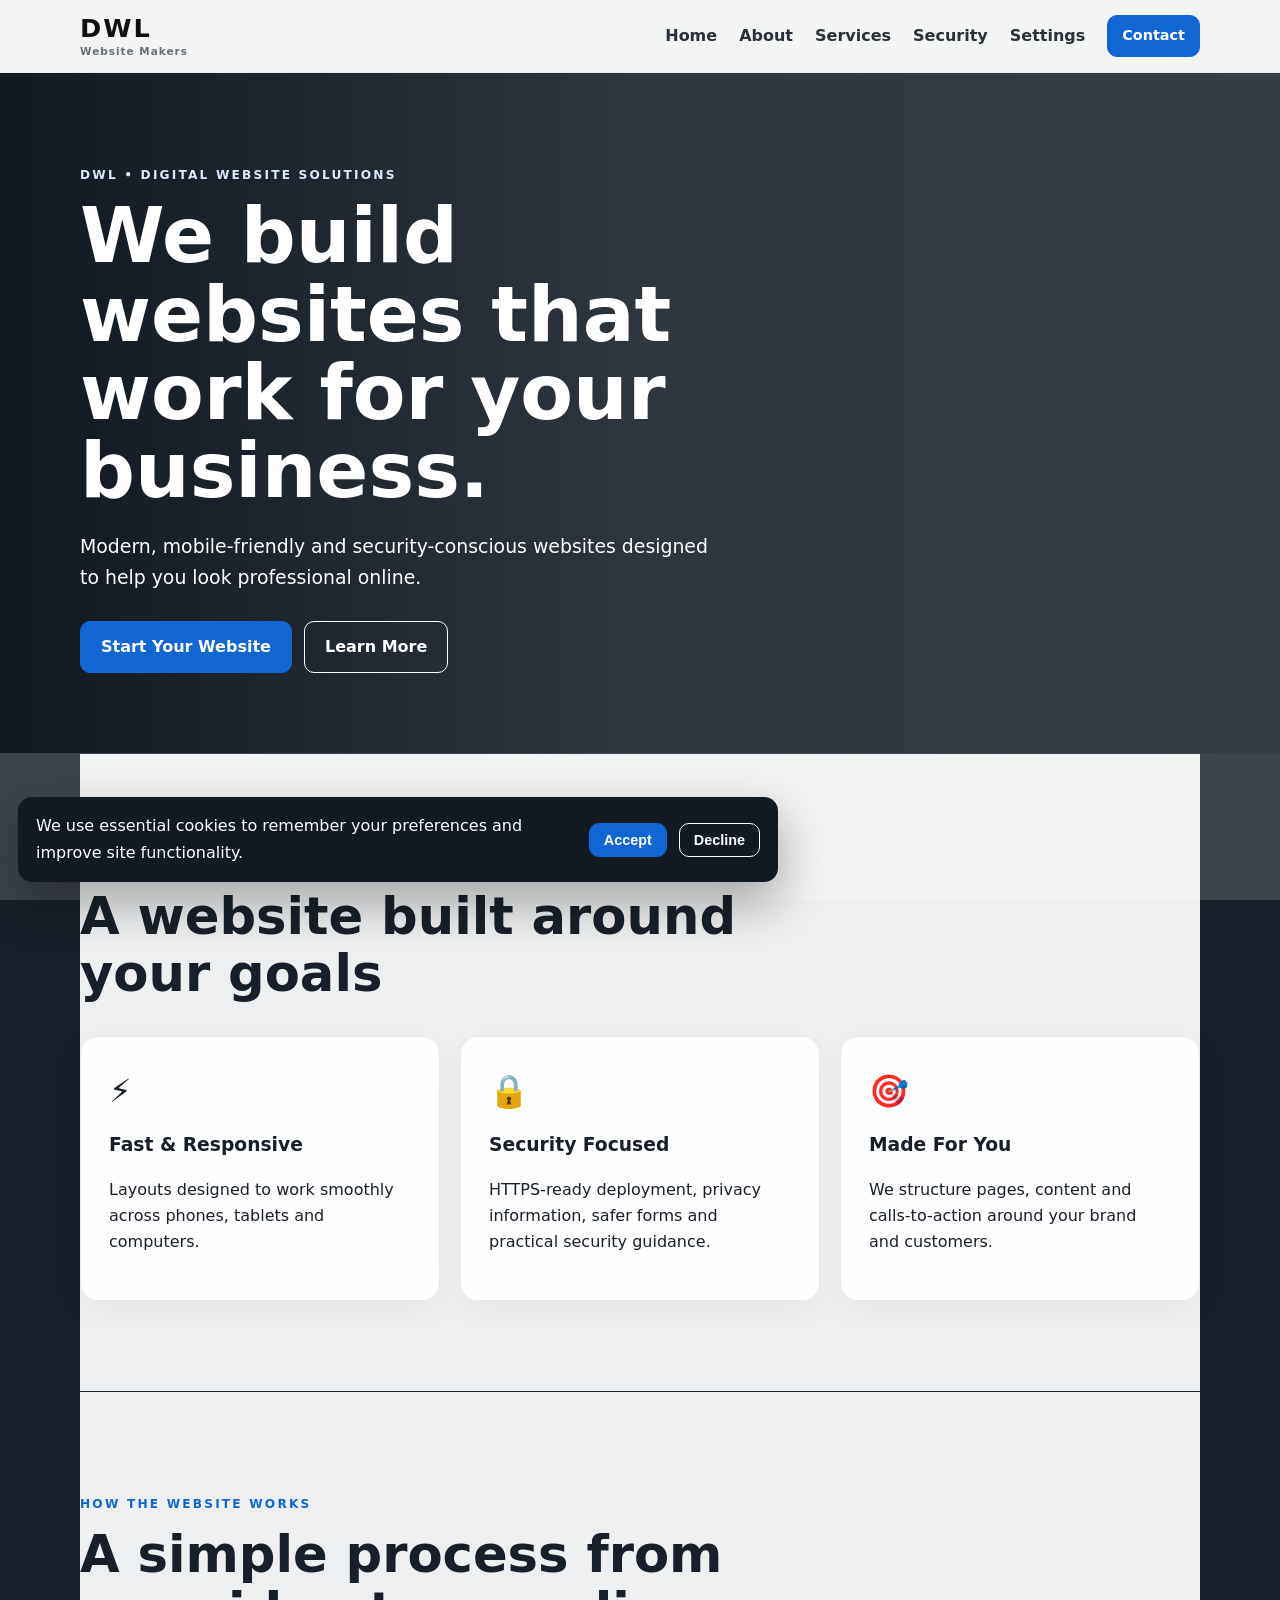
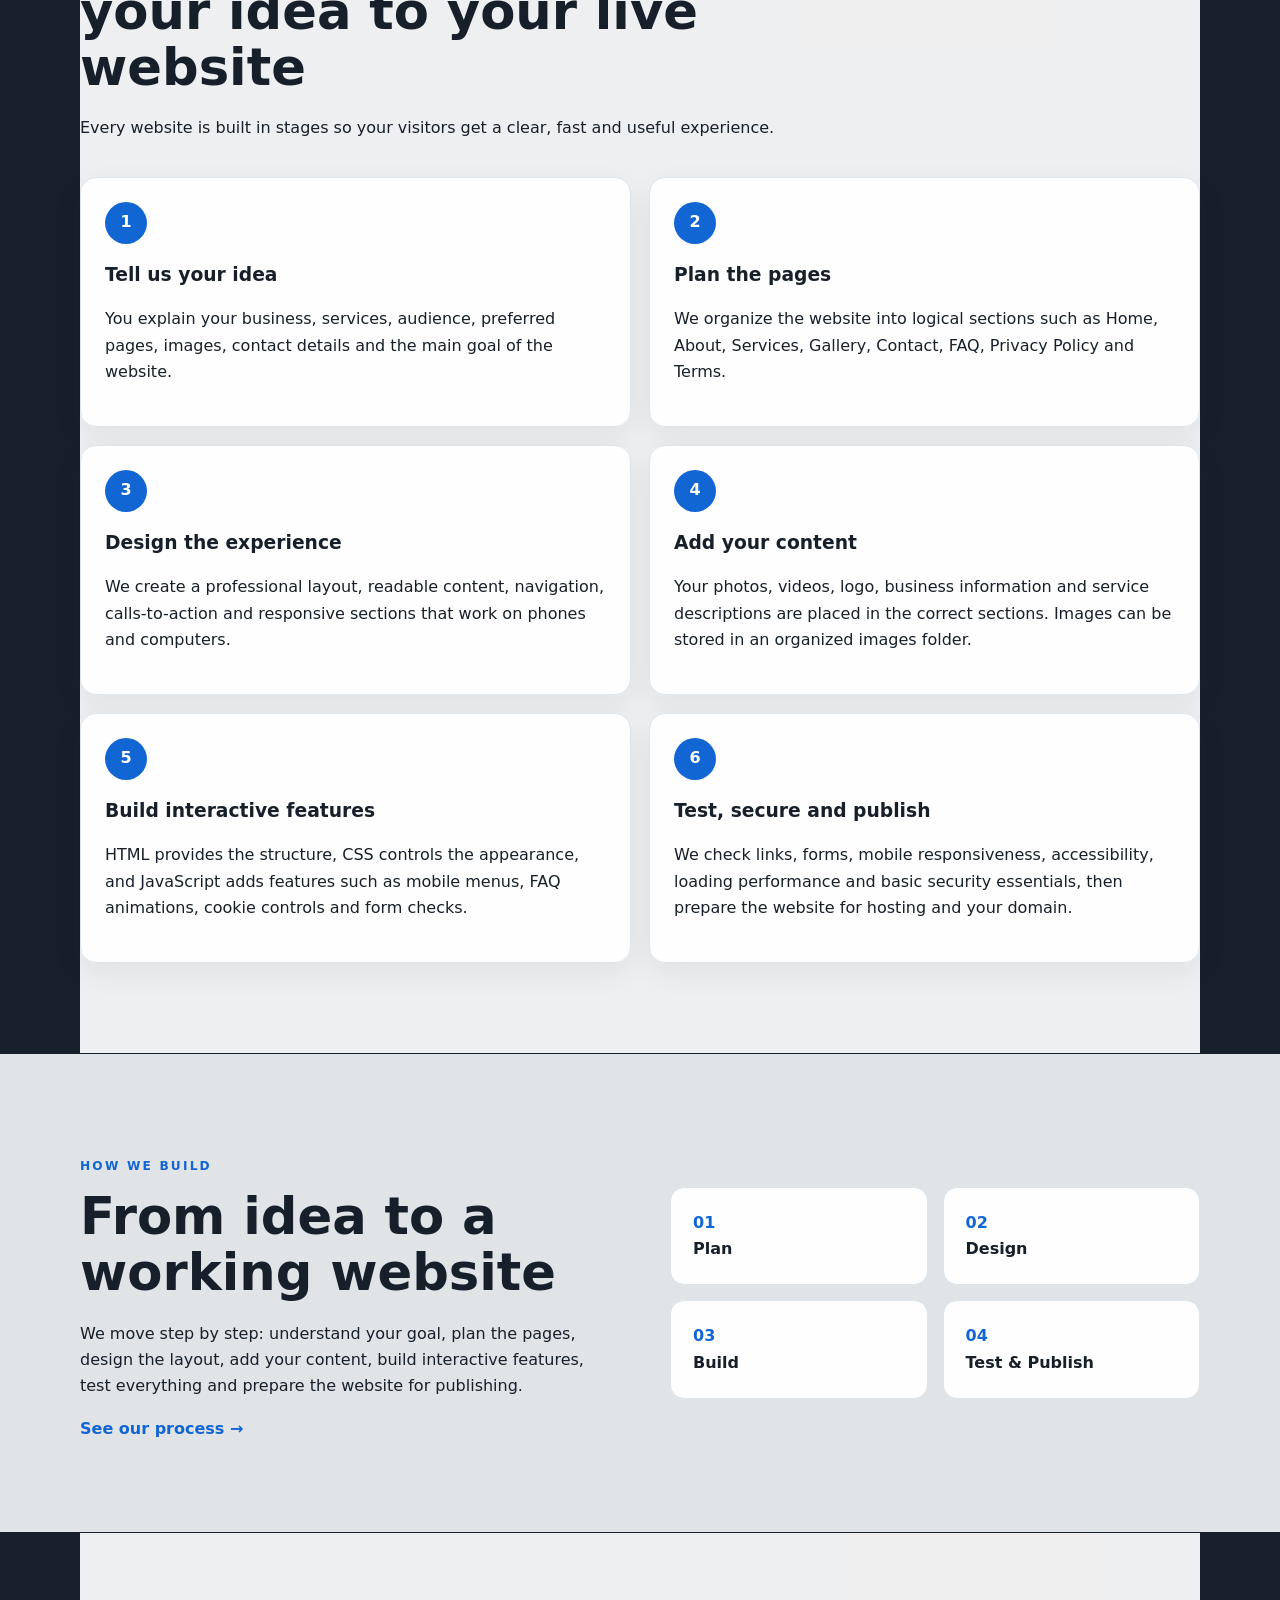
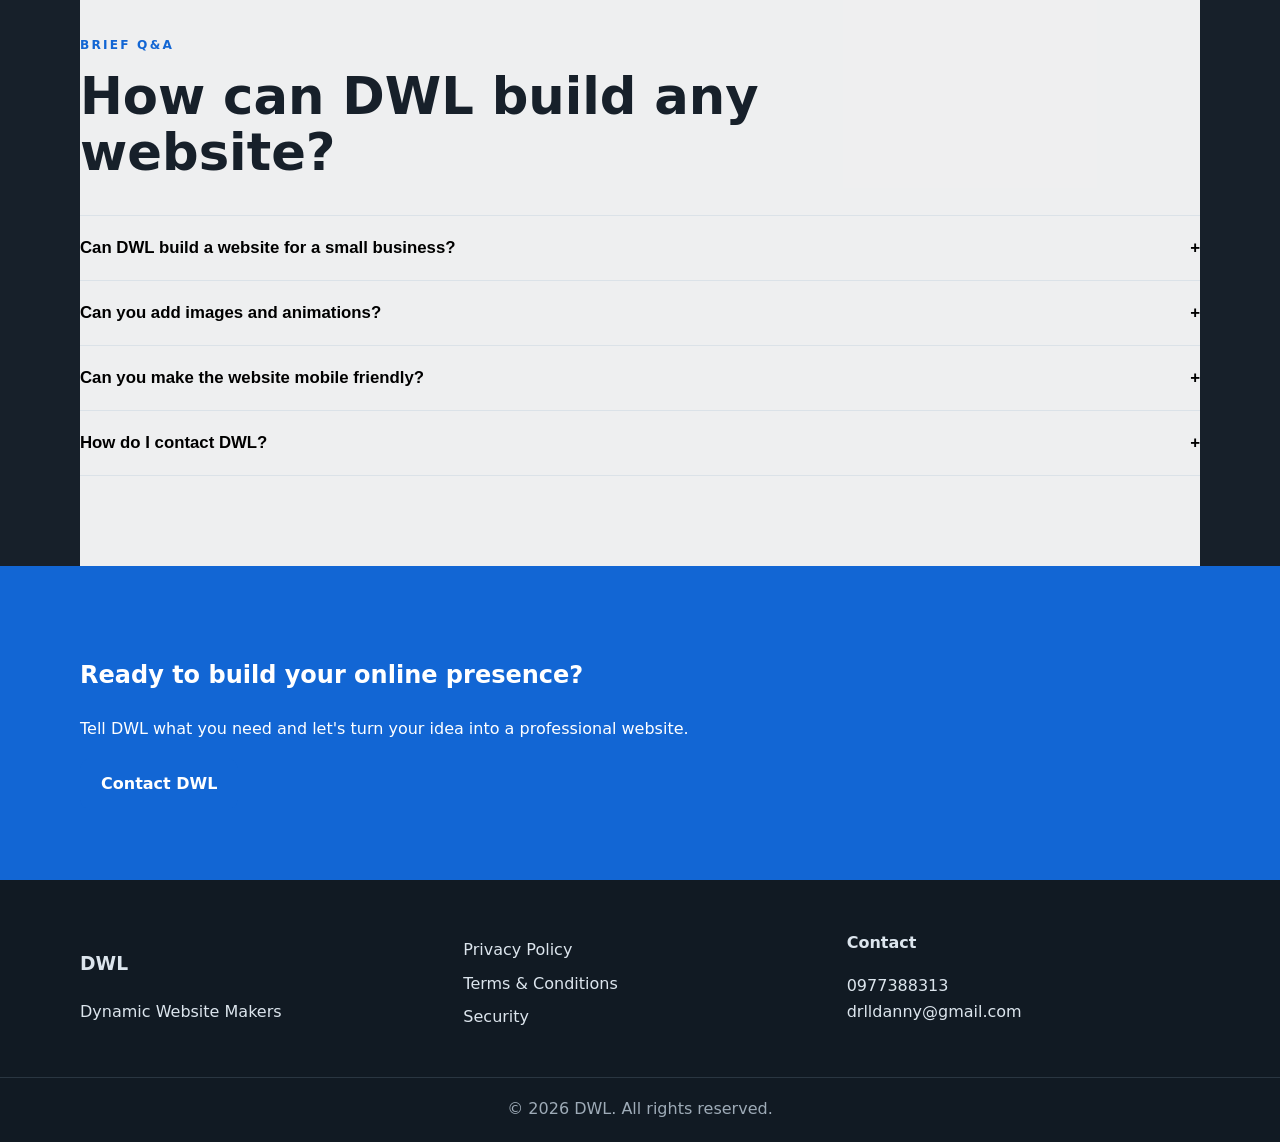
==== index.html @ ebb6ca95 "Add files via upload" ====
<!DOCTYPE html>
<html lang="en">
<head>
  <meta charset="UTF-8">
  <meta name="viewport" content="width=device-width, initial-scale=1.0">
  <meta name="description" content="DWL - Professional, secure and responsive website design and development services.">
  <meta name="robots" content="index, follow">
  <meta property="og:title" content="DWL | Dynamic Website Making">
  <meta property="og:description" content="We build modern, responsive and secure websites for businesses and individuals.">
  <meta property="og:image" content="images/dwl-workspace.jpg">
  <title>DWL | Dynamic Website Making</title>
  <link rel="icon" href="images/dwl-workspace.jpg">
  <link rel="stylesheet" href="style.css">
</head>
<body>
<header class="site-header">
  <nav class="nav container">
    <a class="brand" href="index.html"><span>DWL</span><small>Website Makers</small></a>
    <button class="menu-toggle" aria-label="Open menu">☰</button>
    <div class="nav-links">
      <a href="index.html">Home</a><a href="about.html">About</a><a href="services.html">Services</a>
      <a href="security.html">Security</a><a href="settings.html">Settings</a><a href="contact.html" class="btn small">Contact</a>
    </div>
  </nav>
</header>

<main>
<section class="hero">
  <div class="hero-overlay"></div>
  <div class="container hero-content reveal">
    <p class="eyebrow">DWL • DIGITAL WEBSITE SOLUTIONS</p>
    <h1>We build websites that work for your business.</h1>
    <p class="lead">Modern, mobile-friendly and security-conscious websites designed to help you look professional online.</p>
    <div class="actions"><a class="btn" href="contact.html">Start Your Website</a><a class="btn ghost" href="about.html">Learn More</a></div>
  </div>
</section>

<section class="section container">
  <div class="section-head reveal"><p class="eyebrow">WHY CHOOSE US</p><h2>A website built around your goals</h2></div>
  <div class="cards">
    <article class="card reveal"><div class="icon">⚡</div><h3>Fast & Responsive</h3><p>Layouts designed to work smoothly across phones, tablets and computers.</p></article>
    <article class="card reveal"><div class="icon">🔒</div><h3>Security Focused</h3><p>HTTPS-ready deployment, privacy information, safer forms and practical security guidance.</p></article>
    <article class="card reveal"><div class="icon">🎯</div><h3>Made For You</h3><p>We structure pages, content and calls-to-action around your brand and customers.</p></article>
  </div>
</section>


<section class="section container">
  <div class="section-head reveal">
    <p class="eyebrow">HOW THE WEBSITE WORKS</p>
    <h2>A simple process from your idea to your live website</h2>
    <p>Every website is built in stages so your visitors get a clear, fast and useful experience.</p>
  </div>
  <div class="how-it-works">
    <article class="how-step reveal"><span class="step-number">1</span><h3>Tell us your idea</h3><p>You explain your business, services, audience, preferred pages, images, contact details and the main goal of the website.</p></article>
    <article class="how-step reveal"><span class="step-number">2</span><h3>Plan the pages</h3><p>We organize the website into logical sections such as Home, About, Services, Gallery, Contact, FAQ, Privacy Policy and Terms.</p></article>
    <article class="how-step reveal"><span class="step-number">3</span><h3>Design the experience</h3><p>We create a professional layout, readable content, navigation, calls-to-action and responsive sections that work on phones and computers.</p></article>
    <article class="how-step reveal"><span class="step-number">4</span><h3>Add your content</h3><p>Your photos, videos, logo, business information and service descriptions are placed in the correct sections. Images can be stored in an organized images folder.</p></article>
    <article class="how-step reveal"><span class="step-number">5</span><h3>Build interactive features</h3><p>HTML provides the structure, CSS controls the appearance, and JavaScript adds features such as mobile menus, FAQ animations, cookie controls and form checks.</p></article>
    <article class="how-step reveal"><span class="step-number">6</span><h3>Test, secure and publish</h3><p>We check links, forms, mobile responsiveness, accessibility, loading performance and basic security essentials, then prepare the website for hosting and your domain.</p></article>
  </div>
</section>

<section class="section alt">
  <div class="container split">
    <div class="reveal"><p class="eyebrow">HOW WE BUILD</p><h2>From idea to a working website</h2><p>We move step by step: understand your goal, plan the pages, design the layout, add your content, build interactive features, test everything and prepare the website for publishing.</p><a href="services.html" class="text-link">See our process →</a></div>
    <div class="process reveal">
      <div><b>01</b><span>Plan</span></div><div><b>02</b><span>Design</span></div><div><b>03</b><span>Build</span></div><div><b>04</b><span>Test & Publish</span></div>
    </div>
  </div>
</section>

<section class="section container faq-section">
  <div class="section-head reveal"><p class="eyebrow">BRIEF Q&A</p><h2>How can DWL build any website?</h2></div>
  <div class="faq reveal">
    <button class="faq-q">Can DWL build a website for a small business? <span>+</span></button>
    <div class="faq-a">Yes. We can create a focused business website with pages such as Home, About, Services, Gallery, Contact, Privacy Policy and Terms.</div>
    <button class="faq-q">Can you add images and animations? <span>+</span></button>
    <div class="faq-a">Yes. We can add your images, galleries, subtle animations, interactive sections and responsive layouts.</div>
    <button class="faq-q">Can you make the website mobile friendly? <span>+</span></button>
    <div class="faq-a">Yes. The design can adapt to phones, tablets and desktop screens.</div>
    <button class="faq-q">How do I contact DWL? <span>+</span></button>
    <div class="faq-a">Call 0977388313 or email drlldanny@gmail.com. Fax support is available on request.</div>
  </div>
</section>

<section class="cta">
  <div class="container reveal"><h2>Ready to build your online presence?</h2><p>Tell DWL what you need and let's turn your idea into a professional website.</p><a class="btn" href="contact.html">Contact DWL</a></div>
</section>
</main>

<footer class="footer"><div class="container footer-grid"><div><h3>DWL</h3><p>Dynamic Website Makers</p></div><div><a href="privacy.html">Privacy Policy</a><a href="terms.html">Terms & Conditions</a><a href="security.html">Security</a></div><div><strong>Contact</strong><p>0977388313<br>drlldanny@gmail.com</p></div></div><div class="copyright">© <span id="year"></span> DWL. All rights reserved.</div></footer>
<div id="cookie-banner" class="cookie"><p>We use essential cookies to remember your preferences and improve site functionality.</p><button id="accept-cookies" class="btn small">Accept</button><button id="decline-cookies" class="btn ghost small">Decline</button></div>
<script src="script.js"></script>
</body>
</html>
---- style.css ----
*{box-sizing:border-box}html{scroll-behavior:smooth}body{margin:0;font-family:Inter,system-ui,-apple-system,Segoe UI,sans-serif;color:#17202a;background:#17202a url('images/dwl-workspace.jpg') center/cover fixed no-repeat;line-height:1.65;position:relative}.container{width:min(1120px,92%);margin:auto}.site-header,.section,.page-hero{position:relative}.section{background:rgba(255,255,255,.93);margin-top:1px}.section.alt{background:rgba(245,248,251,.91)}.site-header{position:sticky;top:0;z-index:20;background:rgba(255,255,255,.94);backdrop-filter:blur(12px);border-bottom:1px solid #e8edf2}.nav{min-height:72px;display:flex;align-items:center;justify-content:space-between}.brand{color:#111;text-decoration:none;font-weight:900;display:flex;flex-direction:column;line-height:1}.brand span{font-size:1.6rem;letter-spacing:.08em}.brand small{font-size:.65rem;color:#65707b;letter-spacing:.1em;margin-top:5px}.nav-links{display:flex;gap:22px;align-items:center}.nav-links a{color:#27313b;text-decoration:none;font-weight:650}.nav-links a:hover,.text-link{color:#1266d4}.menu-toggle{display:none;border:0;background:none;font-size:1.7rem}.btn{display:inline-block;padding:12px 20px;border-radius:10px;background:#1266d4;color:#fff!important;text-decoration:none;border:1px solid #1266d4;font-weight:750;cursor:pointer}.btn:hover{transform:translateY(-2px);box-shadow:0 8px 24px #1266d42b}.btn.ghost{background:transparent;color:#fff!important;border-color:#fff}.btn.small{padding:8px 14px;font-size:.9rem}.hero{min-height:680px;background:url('images/dwl-workspace.jpg') center/cover no-repeat;position:relative;display:grid;align-items:center}.hero-overlay{position:absolute;inset:0;background:linear-gradient(90deg,rgba(4,12,22,.78),rgba(4,12,22,.25),rgba(4,12,22,.1))}.hero-content{position:relative;color:#fff;max-width:760px;margin-left:max(4%,calc((100% - 1120px)/2));margin-right:auto}.hero h1{font-size:clamp(2.5rem,6vw,5rem);line-height:1.02;margin:10px 0 20px}.lead{font-size:1.18rem;max-width:650px}.eyebrow{font-size:.76rem;letter-spacing:.18em;font-weight:900;color:#1266d4}.hero .eyebrow{color:#d9eaff}.actions{display:flex;gap:12px;margin-top:28px}.section{padding:90px 0}.alt{background:#f5f8fb}.section-head{max-width:720px;margin-bottom:35px}.section h2{font-size:clamp(2rem,4vw,3.2rem);line-height:1.1;margin:8px 0 20px}.cards{display:grid;grid-template-columns:repeat(3,1fr);gap:20px}.card{background:rgba(255,255,255,.96);border:1px solid #e4eaf0;border-radius:18px;padding:28px;box-shadow:0 10px 35px #18212b0b}.icon{font-size:2rem}.card h3{margin:12px 0 8px}.split{display:grid;grid-template-columns:1fr 1fr;gap:60px;align-items:center}.process{display:grid;grid-template-columns:1fr 1fr;gap:15px}.process div{padding:22px;border:1px solid #dce5ed;border-radius:14px;background:rgba(255,255,255,.96)}.process b{display:block;color:#1266d4}.process span{font-weight:800}.text-link{font-weight:800;text-decoration:none}.faq{border-top:1px solid #dbe2e8}.faq-q{width:100%;text-align:left;border:0;border-bottom:1px solid #dbe2e8;background:none;padding:22px 0;font-size:1.05rem;font-weight:800;display:flex;justify-content:space-between;cursor:pointer}.faq-a{max-height:0;overflow:hidden;transition:max-height .45s ease;padding:0 10px;color:#596673}.faq-q.active+ .faq-a{max-height:160px;padding:15px 10px 25px}.cta{background:#1266d4;color:#fff;padding:70px 0}.cta .eyebrow{color:#cfe3ff}.page-hero{padding:100px 0 70px;background:rgba(243,247,251,.91)}.page-hero h1{font-size:clamp(2.4rem,5vw,4.3rem);line-height:1.05;max-width:850px;margin:10px 0 20px}.page-hero p:not(.eyebrow){max-width:800px;font-size:1.1rem}.about-img{width:100%;border-radius:22px;box-shadow:0 20px 50px #0002}.timeline{display:grid;gap:16px;margin-top:30px}.timeline div{background:rgba(255,255,255,.96);border:1px solid #dfe7ee;border-radius:14px;padding:20px}.timeline b{color:#1266d4}.security-list{display:grid;grid-template-columns:repeat(2,1fr);gap:20px}.notice{margin-top:25px;padding:20px;border-left:5px solid #1266d4;background:#eef6ff;border-radius:10px}.settings{max-width:850px}.setting{display:flex;justify-content:space-between;align-items:center;margin-bottom:16px}.switch input{display:none}.switch span{display:block;width:54px;height:30px;background:#bbc5cf;border-radius:30px;position:relative;cursor:pointer}.switch span:after{content:'';position:absolute;width:24px;height:24px;left:3px;top:3px;background:#fff;border-radius:50%;transition:.25s}.switch input:checked+span{background:#1266d4}.switch input:checked+span:after{transform:translateX(24px)}.contact-grid{display:grid;grid-template-columns:.8fr 1.2fr;gap:50px}.contact-form{display:grid;gap:18px}.contact-form label{font-weight:750}.contact-form input,.contact-form textarea{display:block;width:100%;margin-top:6px;padding:13px;border:1px solid #ccd6df;border-radius:9px;font:inherit}.contact-form input:focus,.contact-form textarea:focus{outline:3px solid #1266d422;border-color:#1266d4}.honeypot{position:absolute!important;left:-10000px!important}.form-status{font-weight:700}.footer{background:#111a23;color:#dce5ed;padding:50px 0 20px}.footer-grid{display:grid;grid-template-columns:1fr 1fr 1fr;gap:30px}.footer a{display:block;color:#dce5ed;text-decoration:none;margin:7px 0}.copyright{text-align:center;border-top:1px solid #2a3641;margin-top:35px;padding-top:18px;color:#9eabb7}.cookie{position:fixed;bottom:18px;left:18px;right:18px;max-width:760px;background:#111a23;color:#fff;padding:16px 18px;border-radius:14px;display:flex;align-items:center;gap:12px;z-index:30;box-shadow:0 20px 50px #0005}.cookie p{margin:0;flex:1}.not-found{min-height:100vh;display:grid;place-content:center;text-align:center}.not-found h1{font-size:7rem;margin:0}.reveal{opacity:0;transform:translateY(20px);transition:opacity .7s ease,transform .7s ease}.reveal.visible{opacity:1;transform:none}body.reduce-motion *{animation:none!important;transition:none!important;scroll-behavior:auto!important}@media(max-width:800px){.nav-links{display:none;position:absolute;top:72px;left:0;right:0;background:#fff;padding:20px;flex-direction:column;align-items:stretch;border-bottom:1px solid #ddd}.nav-links.open{display:flex}.menu-toggle{display:block}.cards,.split,.security-list,.contact-grid,.footer-grid{grid-template-columns:1fr}.hero{min-height:620px}.hero-content{margin:0 auto}.section{padding:65px 0}.cookie{flex-wrap:wrap}.cookie p{flex-basis:100%}}
/* Site-wide workspace background */
body:before{content:"";position:fixed;inset:0;background:rgba(255,255,255,.16);pointer-events:none;z-index:-1}
.how-it-works{display:grid;grid-template-columns:repeat(2,1fr);gap:18px;margin-top:30px}
.how-step{background:rgba(255,255,255,.96);border:1px solid #dce5ed;border-radius:16px;padding:24px;box-shadow:0 10px 30px #18212b10}
.how-step .step-number{display:inline-grid;place-items:center;width:42px;height:42px;border-radius:50%;background:#1266d4;color:#fff;font-weight:900;margin-bottom:12px}
.how-step h3{margin:4px 0 8px}
@media(max-width:800px){.how-it-works{grid-template-columns:1fr}}
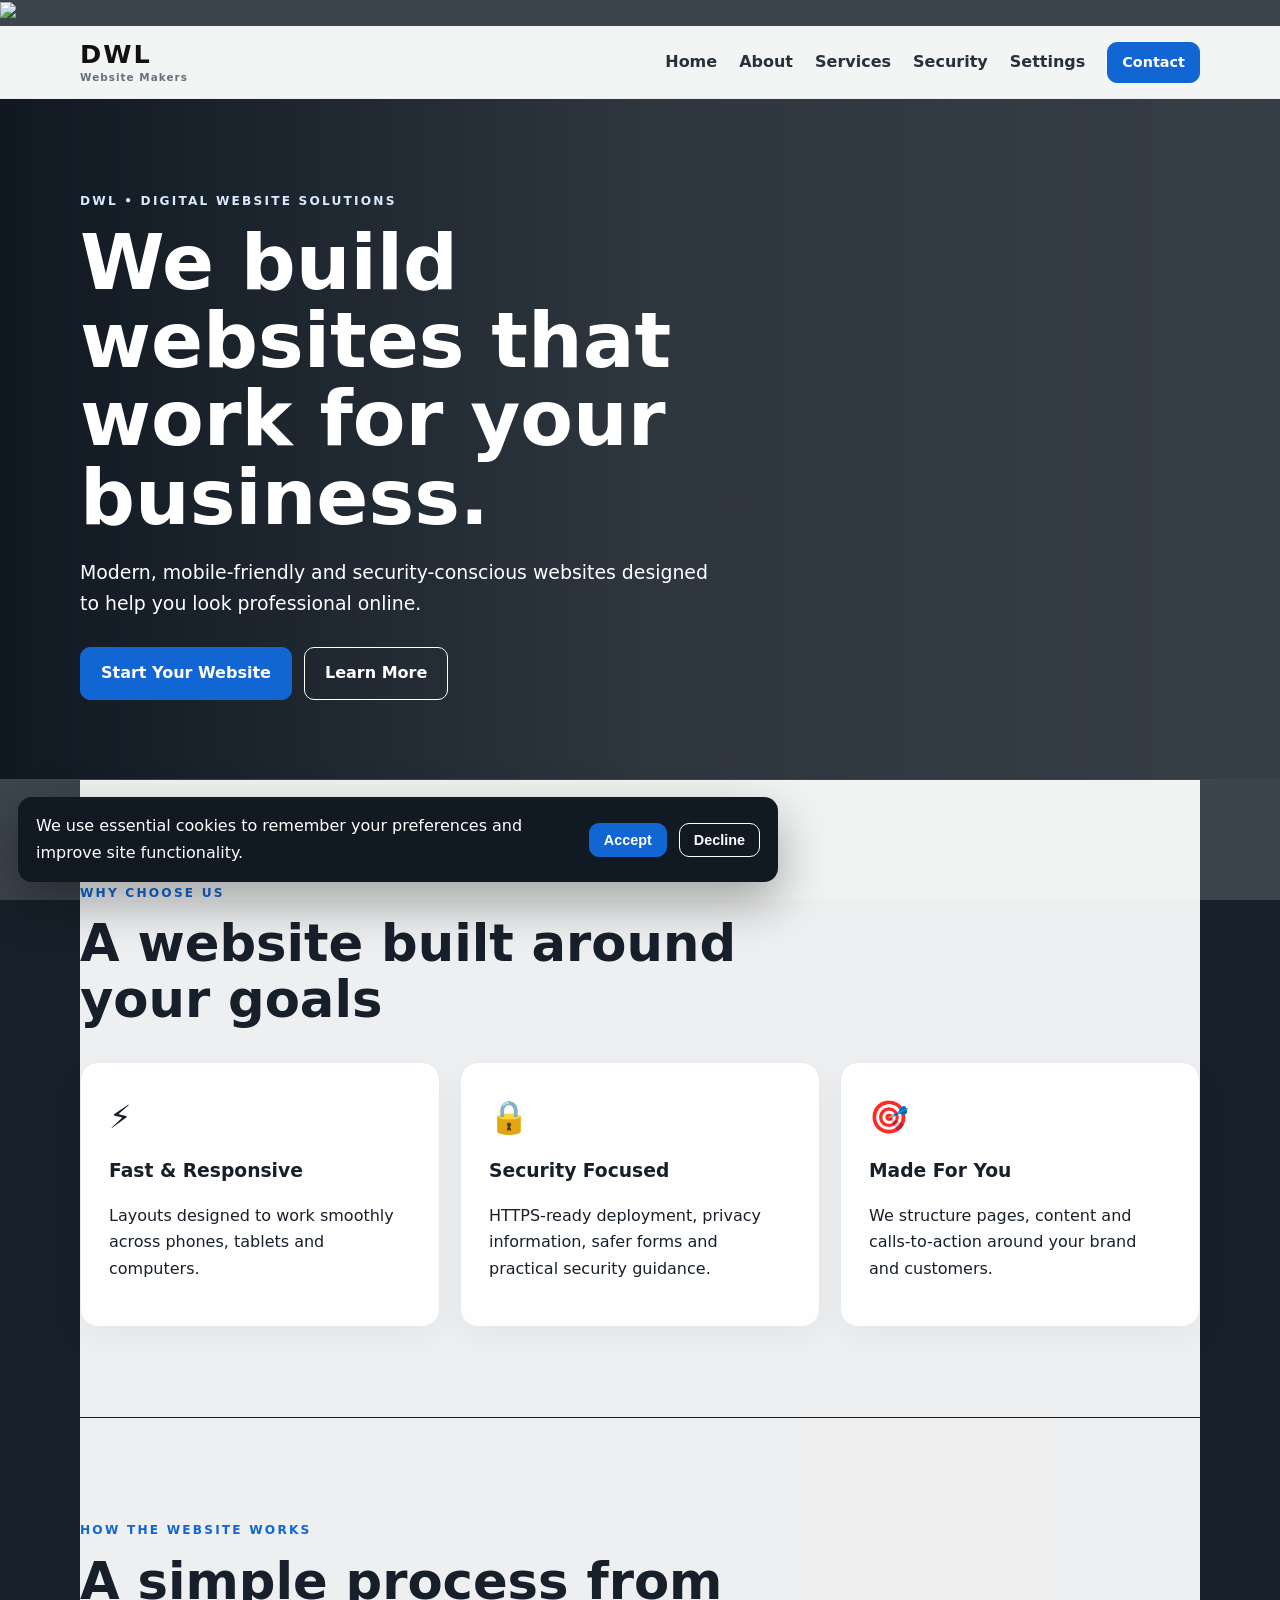
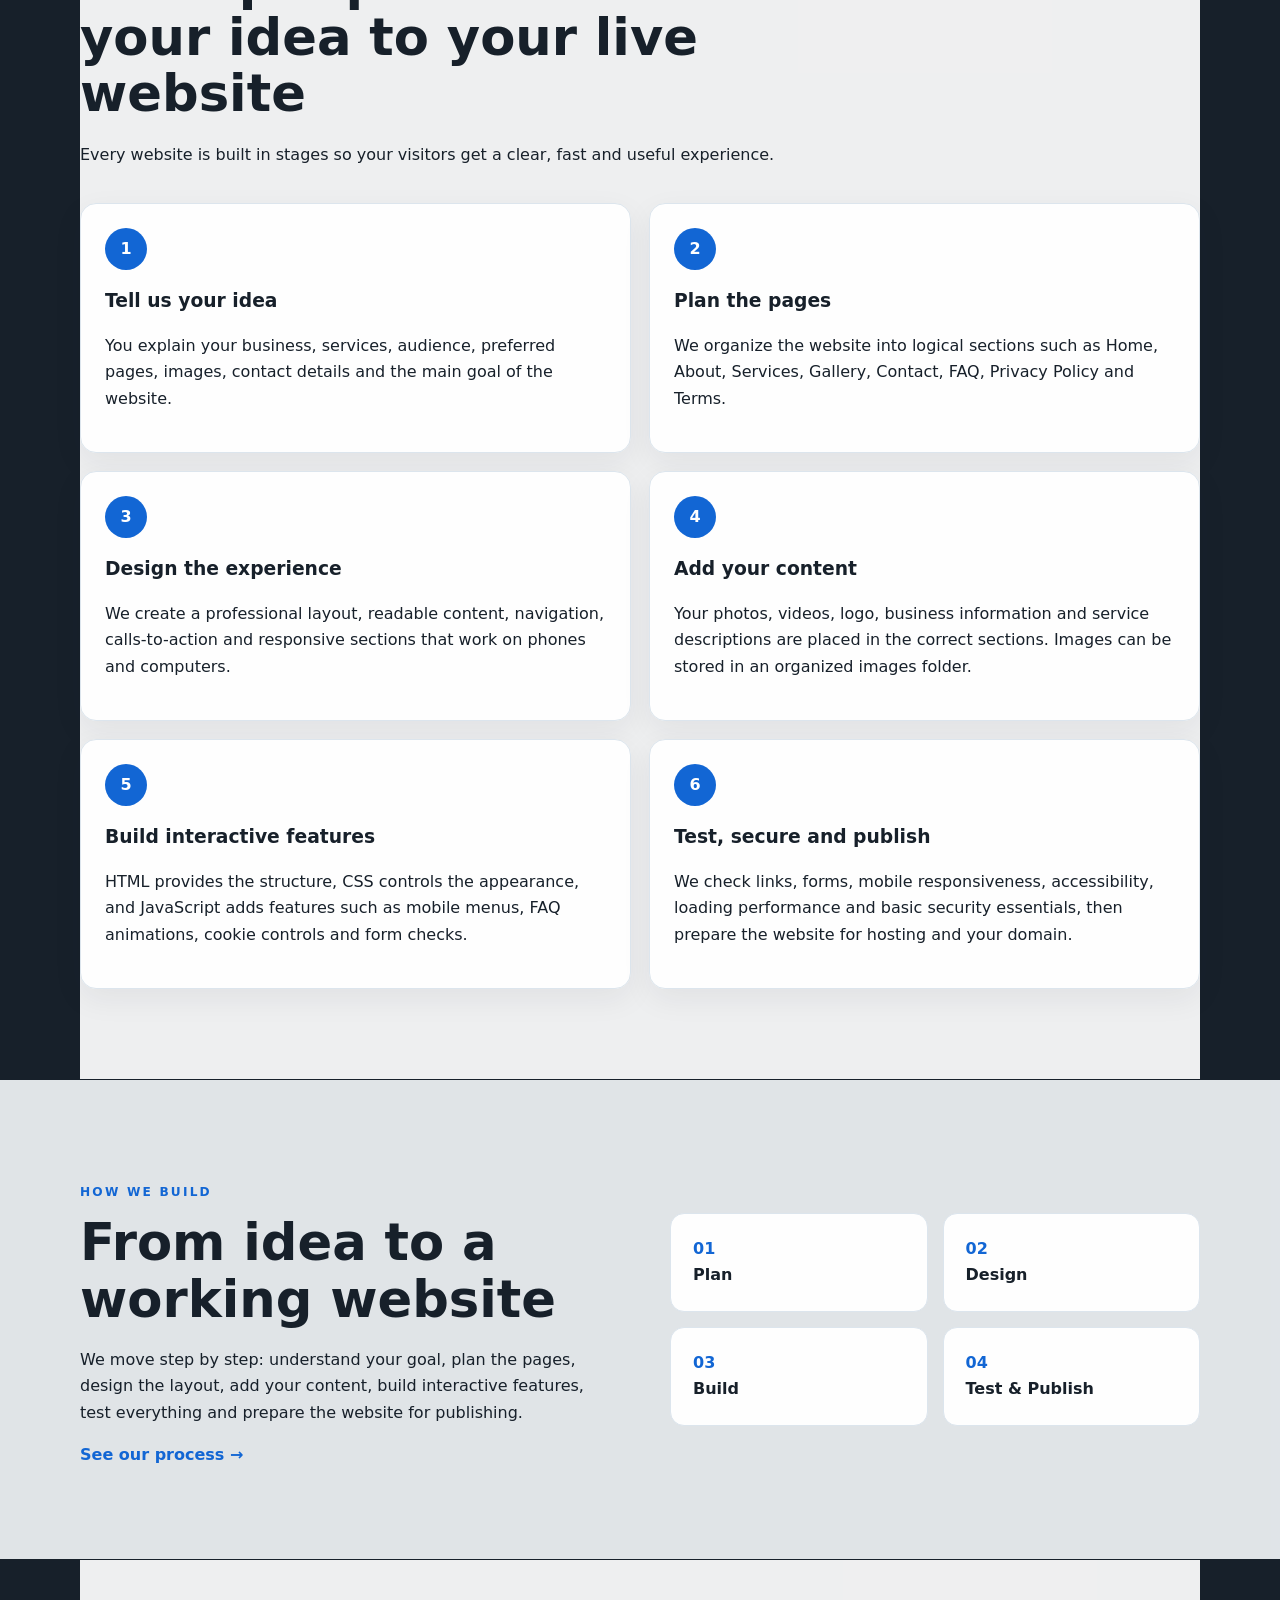
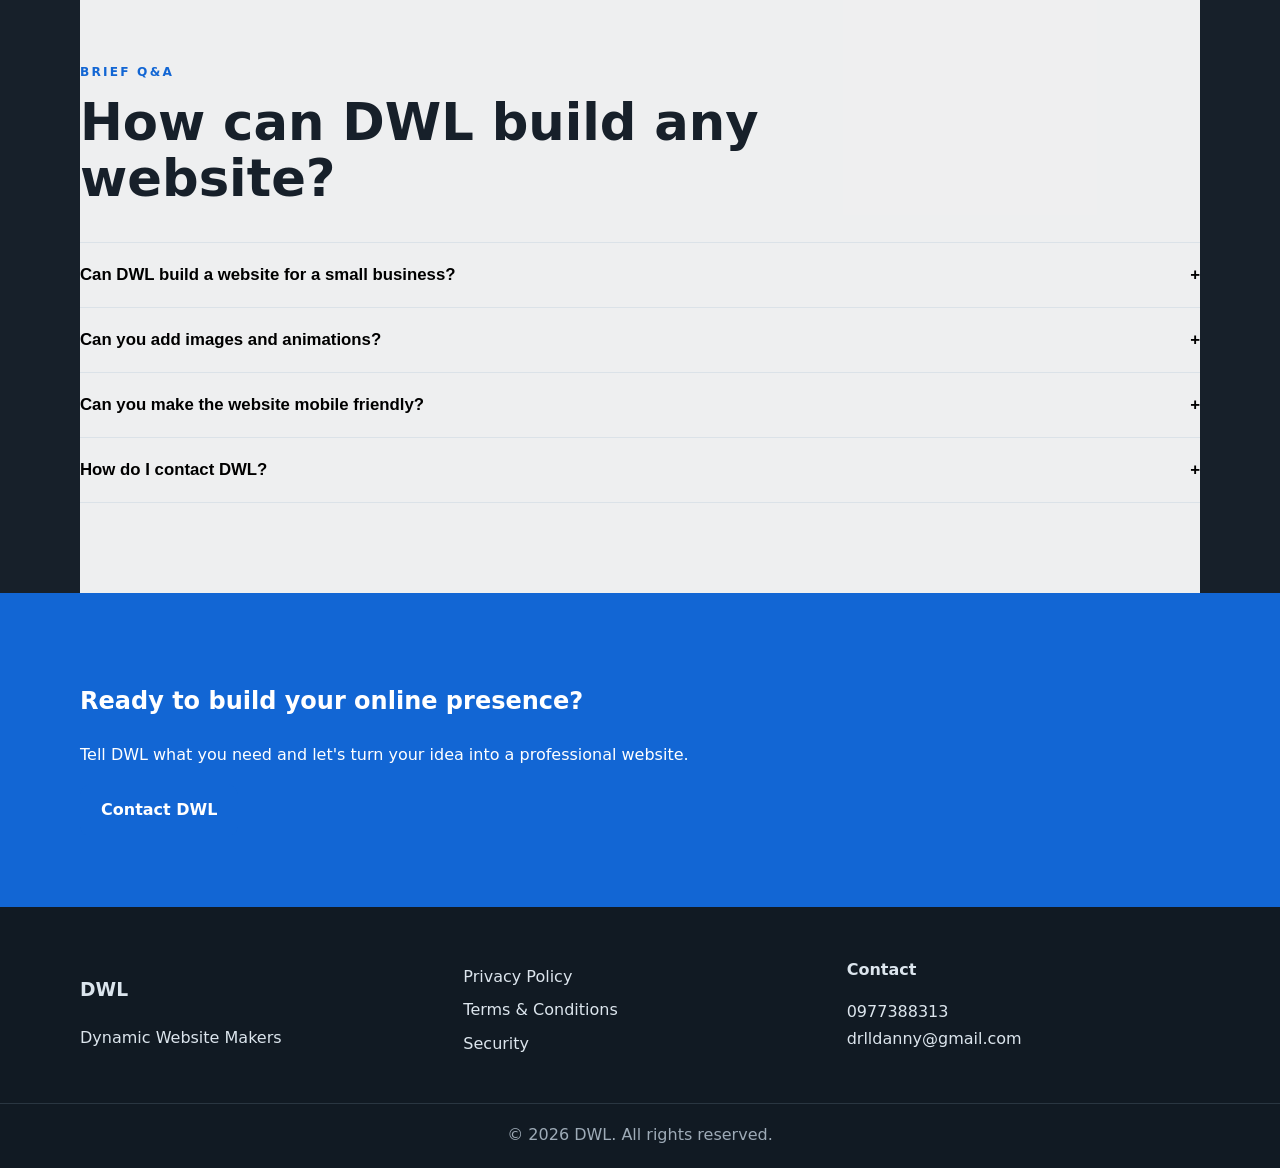
==== commit e0f37c5b: "Update index.html" ====
--- a/index.html
+++ b/index.html
@@ -13,6 +13,7 @@
   <link rel="stylesheet" href="style.css">
 </head>
 <body>
+  <img src="photo-1561266322-ccd177d44cff.avif">
 <header class="site-header">
   <nav class="nav container">
     <a class="brand" href="index.html"><span>DWL</span><small>Website Makers</small></a>
@@ -93,4 +94,4 @@
 <div id="cookie-banner" class="cookie"><p>We use essential cookies to remember your preferences and improve site functionality.</p><button id="accept-cookies" class="btn small">Accept</button><button id="decline-cookies" class="btn ghost small">Decline</button></div>
 <script src="script.js"></script>
 </body>
-</html>+</html>
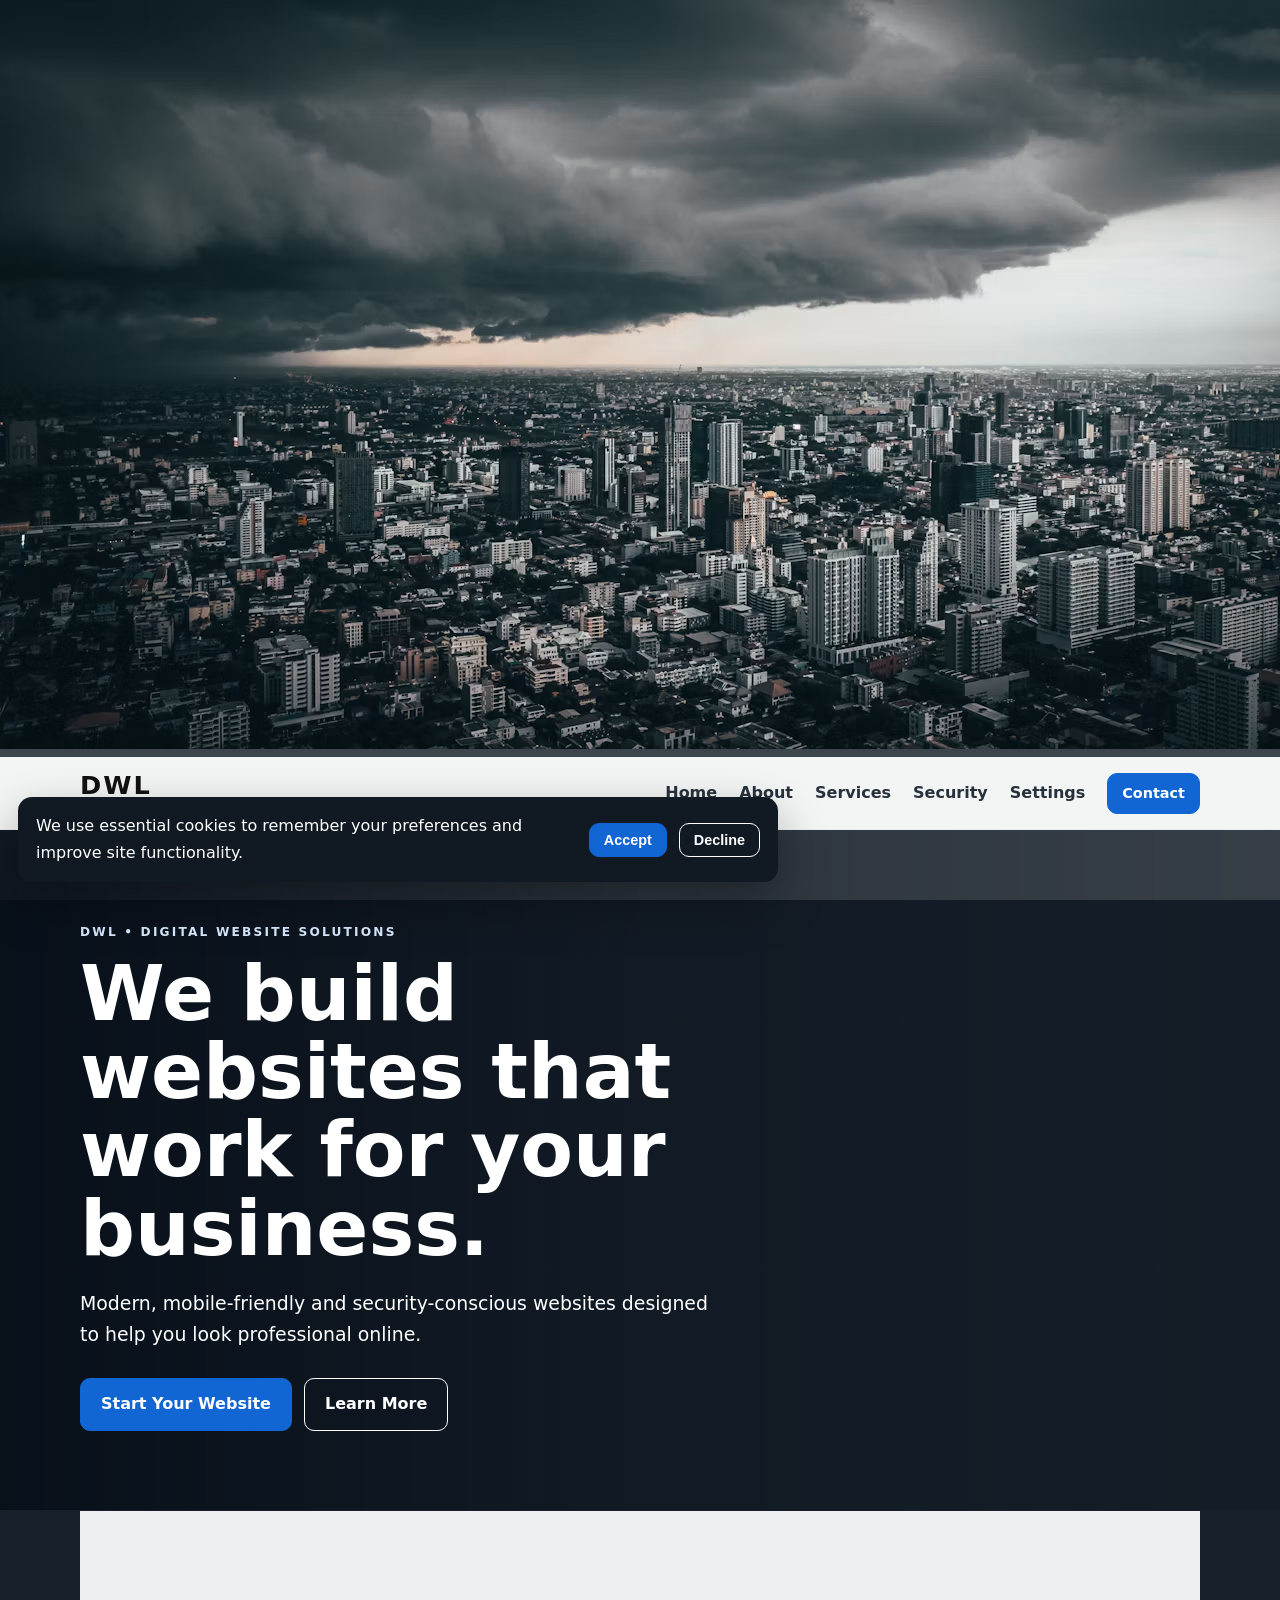
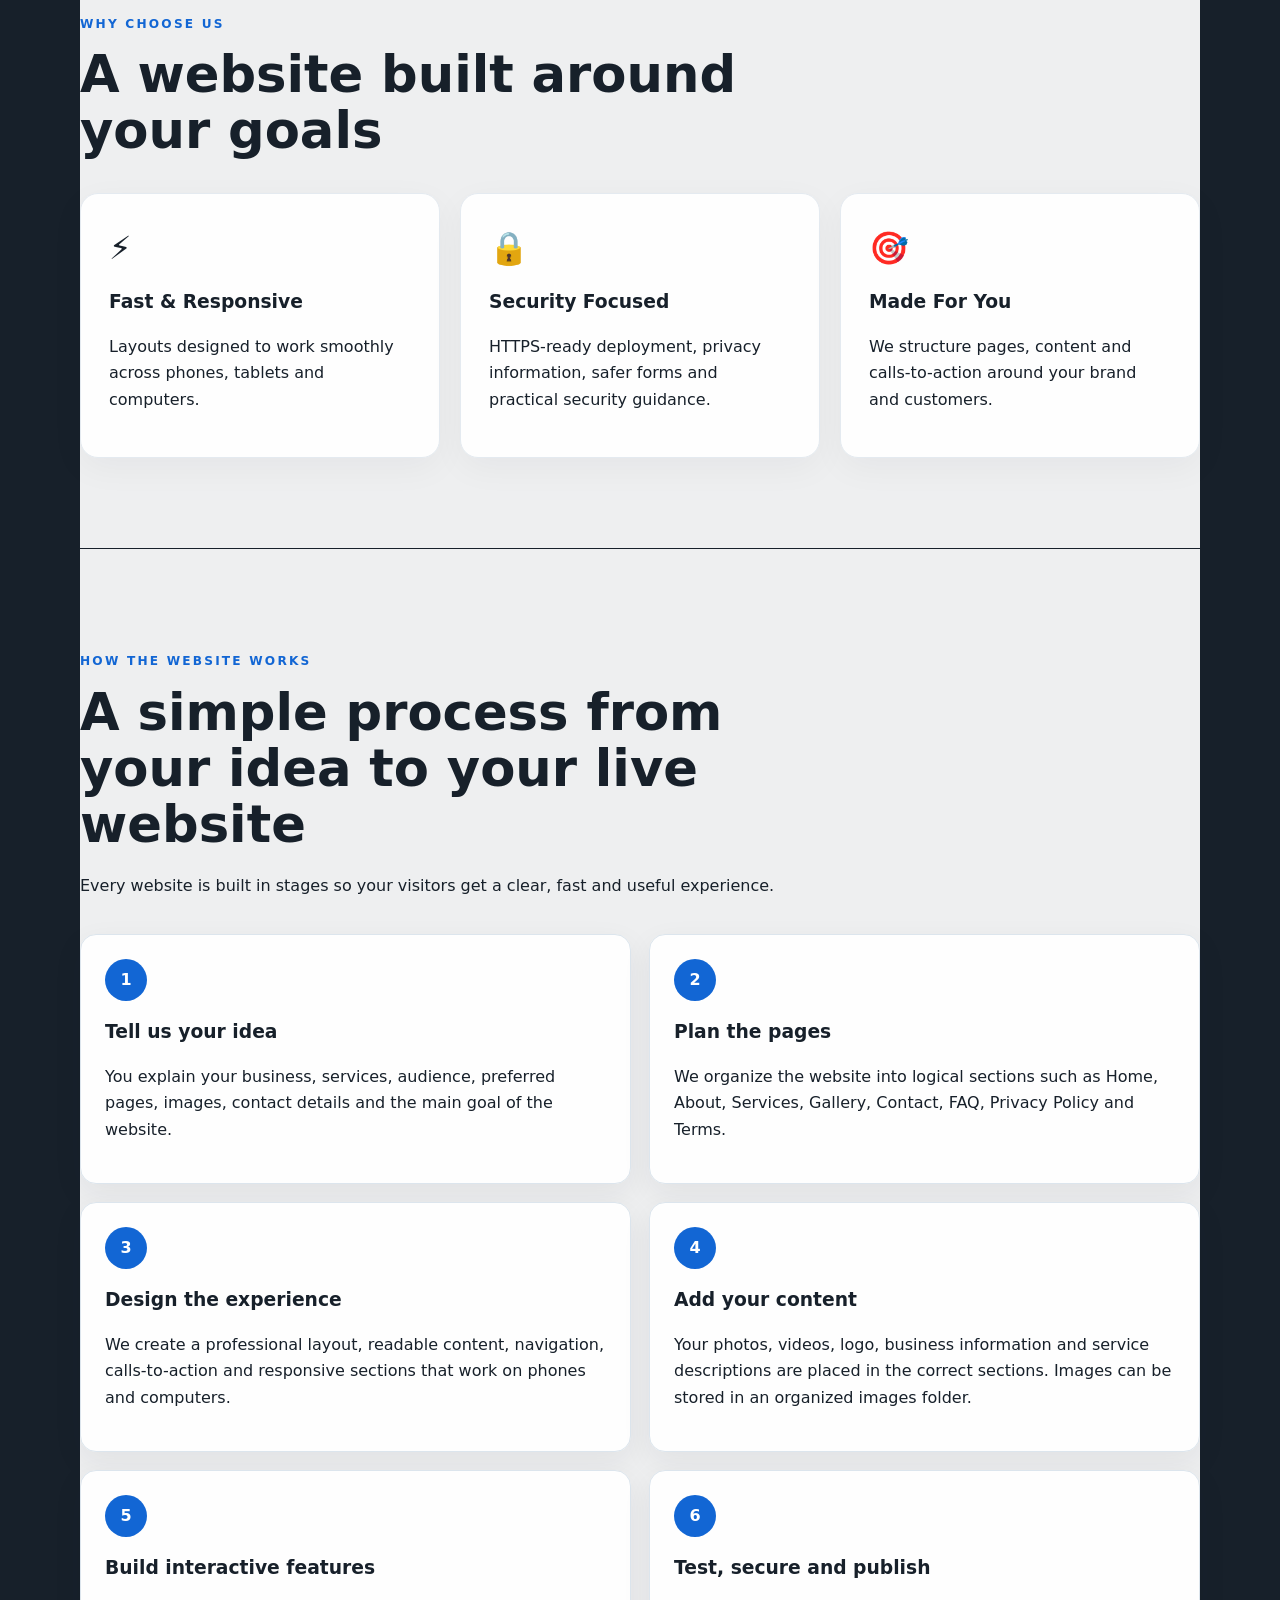
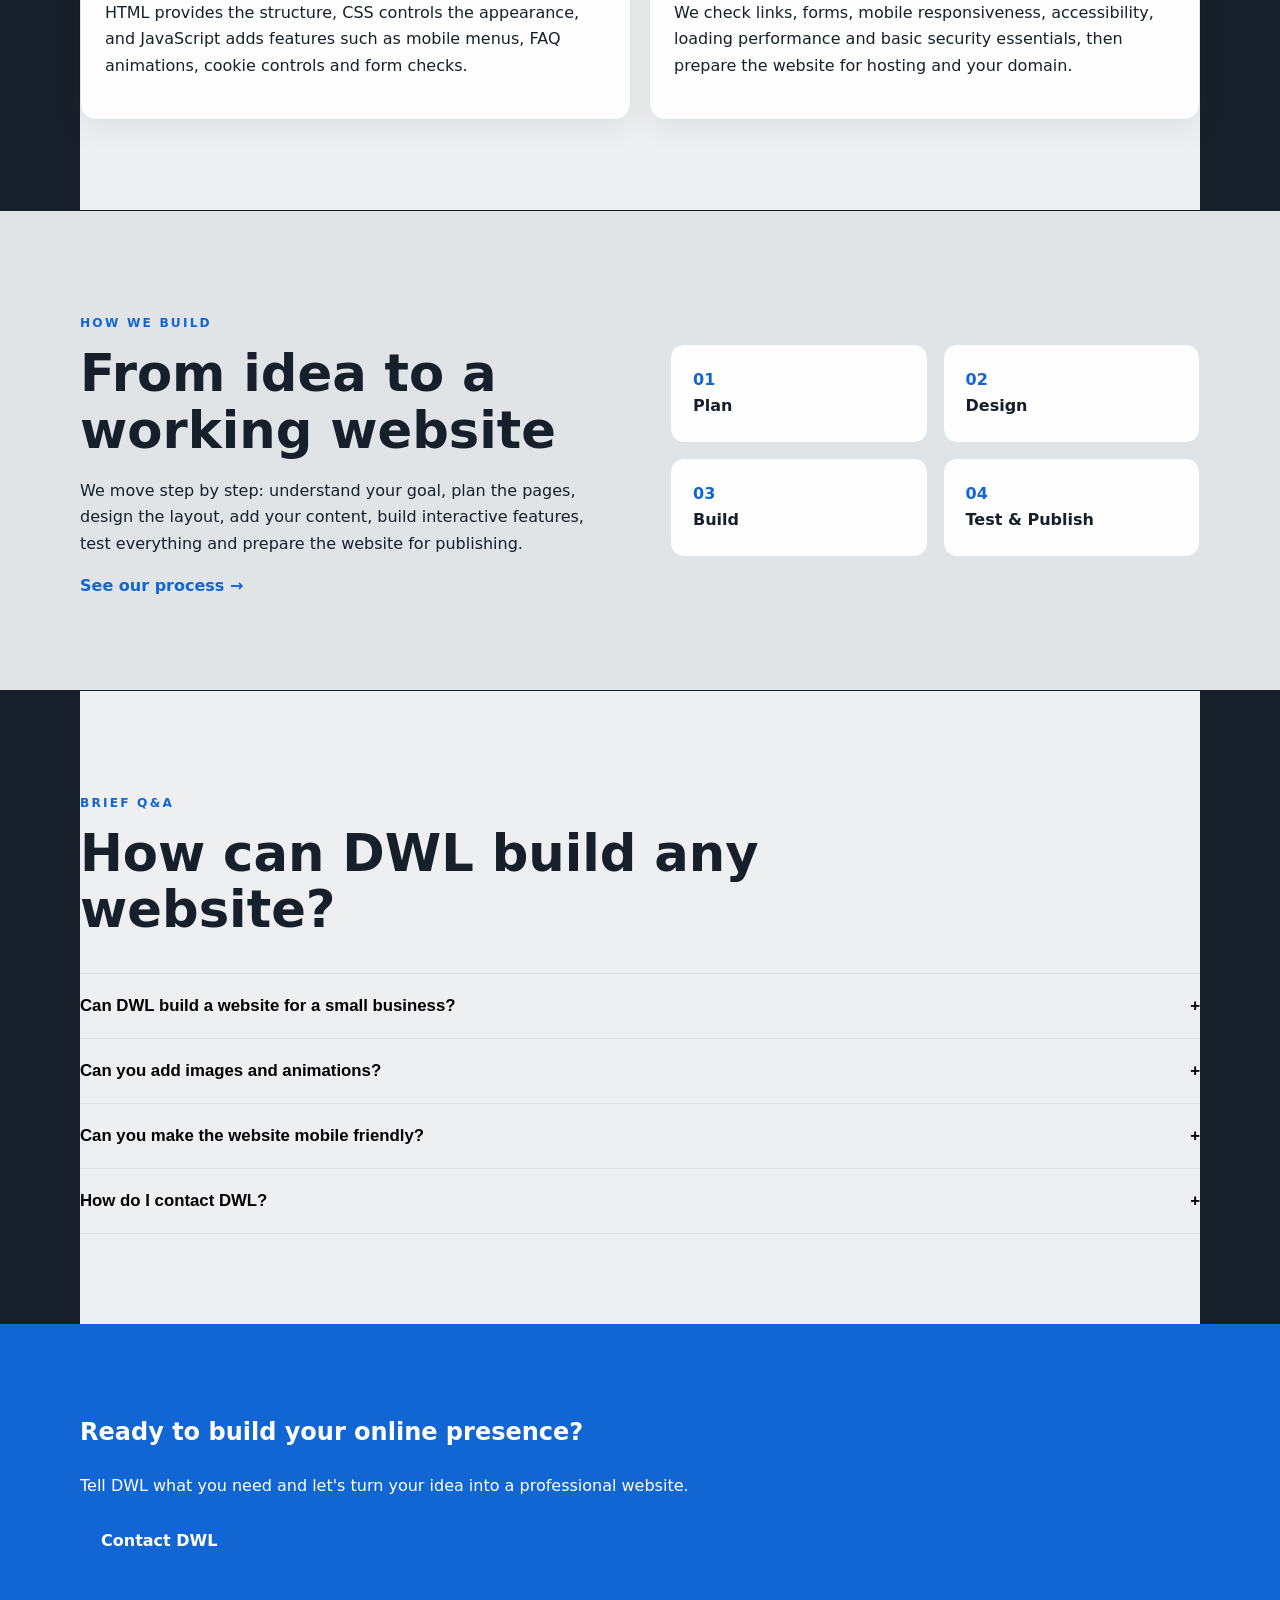
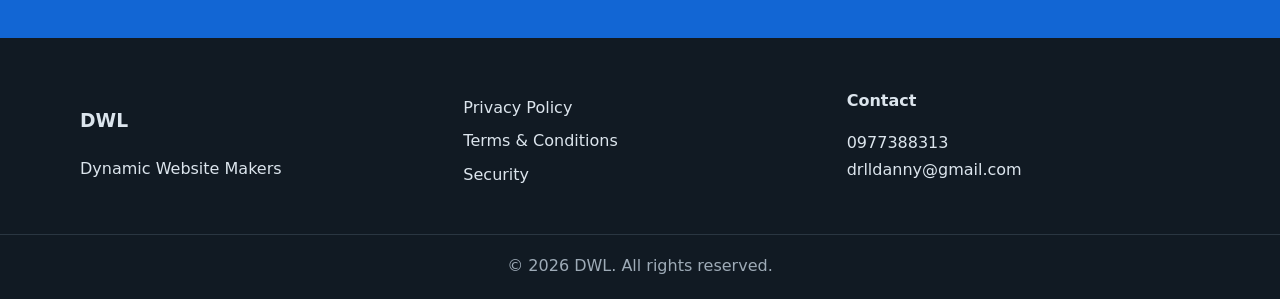
==== commit 362767d6: "Update index.html" ====
--- a/index.html
+++ b/index.html
@@ -13,7 +13,7 @@
   <link rel="stylesheet" href="style.css">
 </head>
 <body>
-  <img src="photo-1561266322-ccd177d44cff.avif">
+  <img src="image/photo-1561266322-ccd177d44cff.avif">
 <header class="site-header">
   <nav class="nav container">
     <a class="brand" href="index.html"><span>DWL</span><small>Website Makers</small></a>
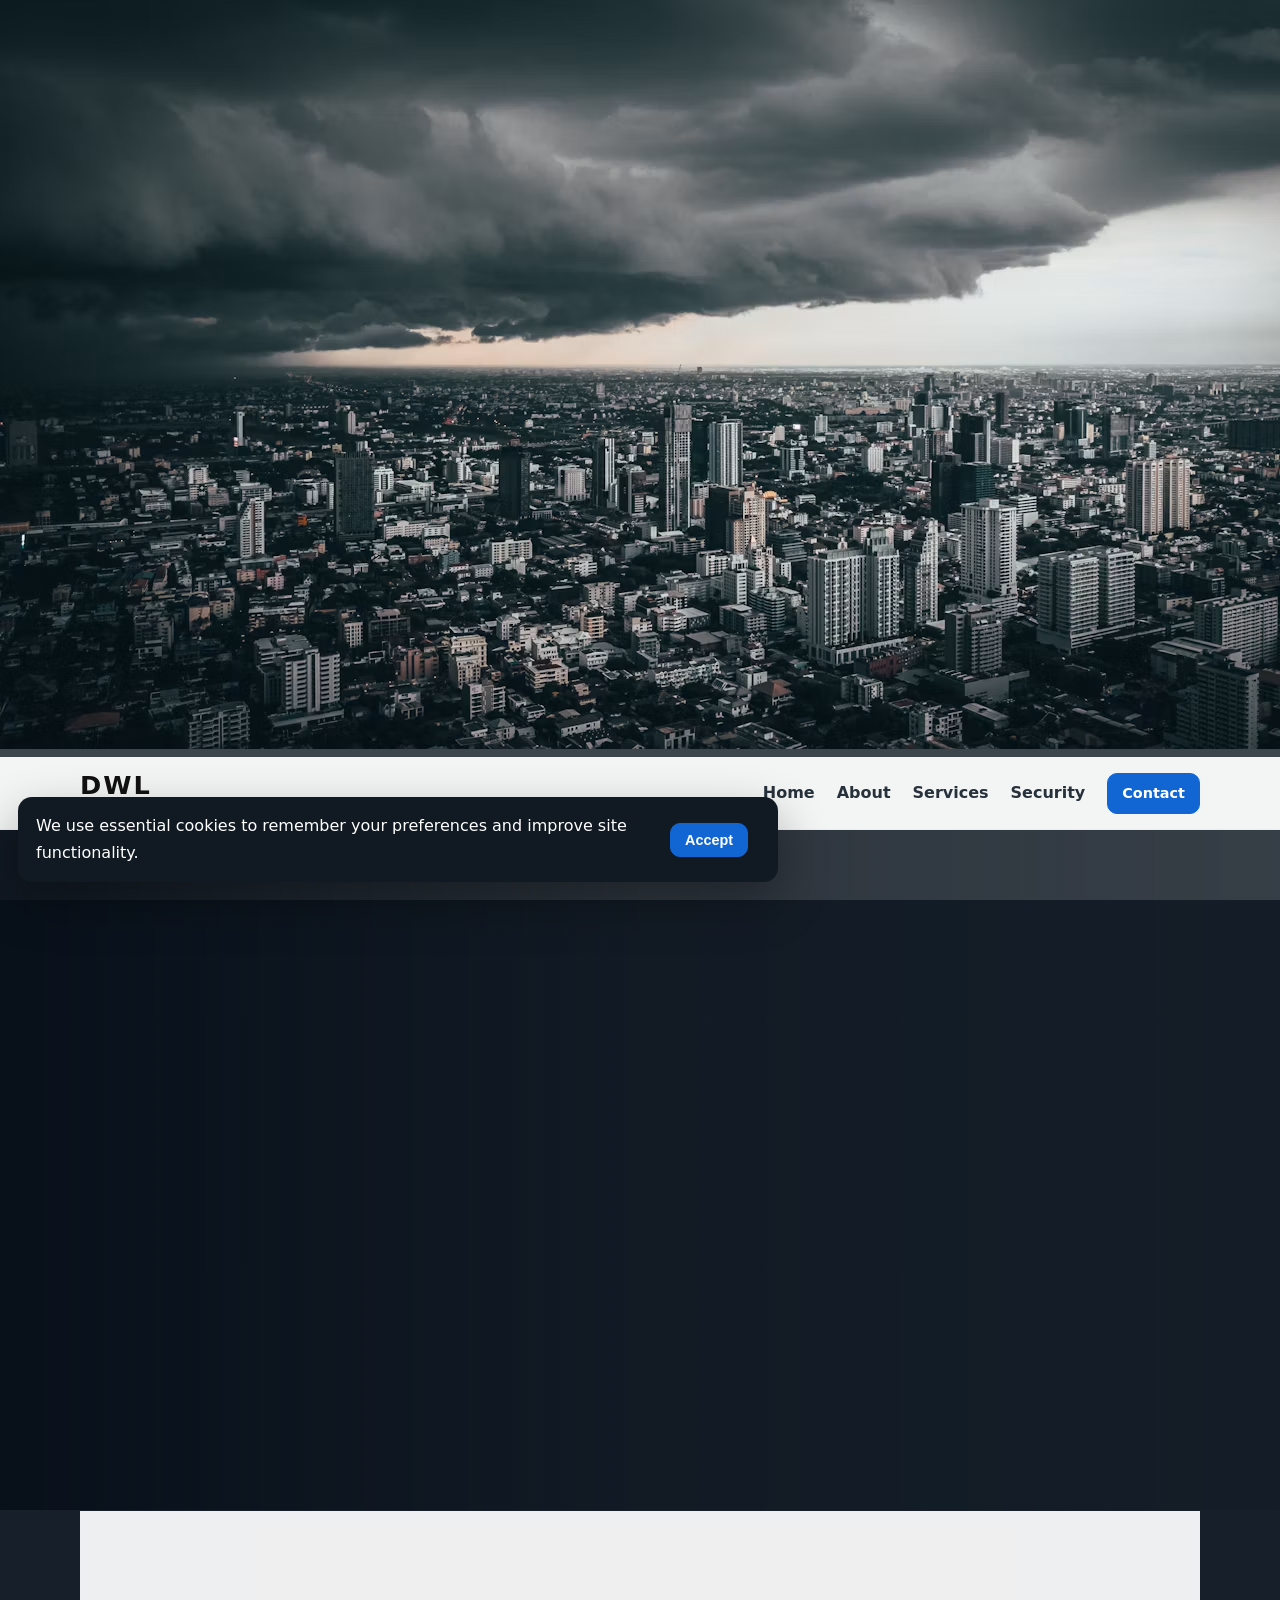
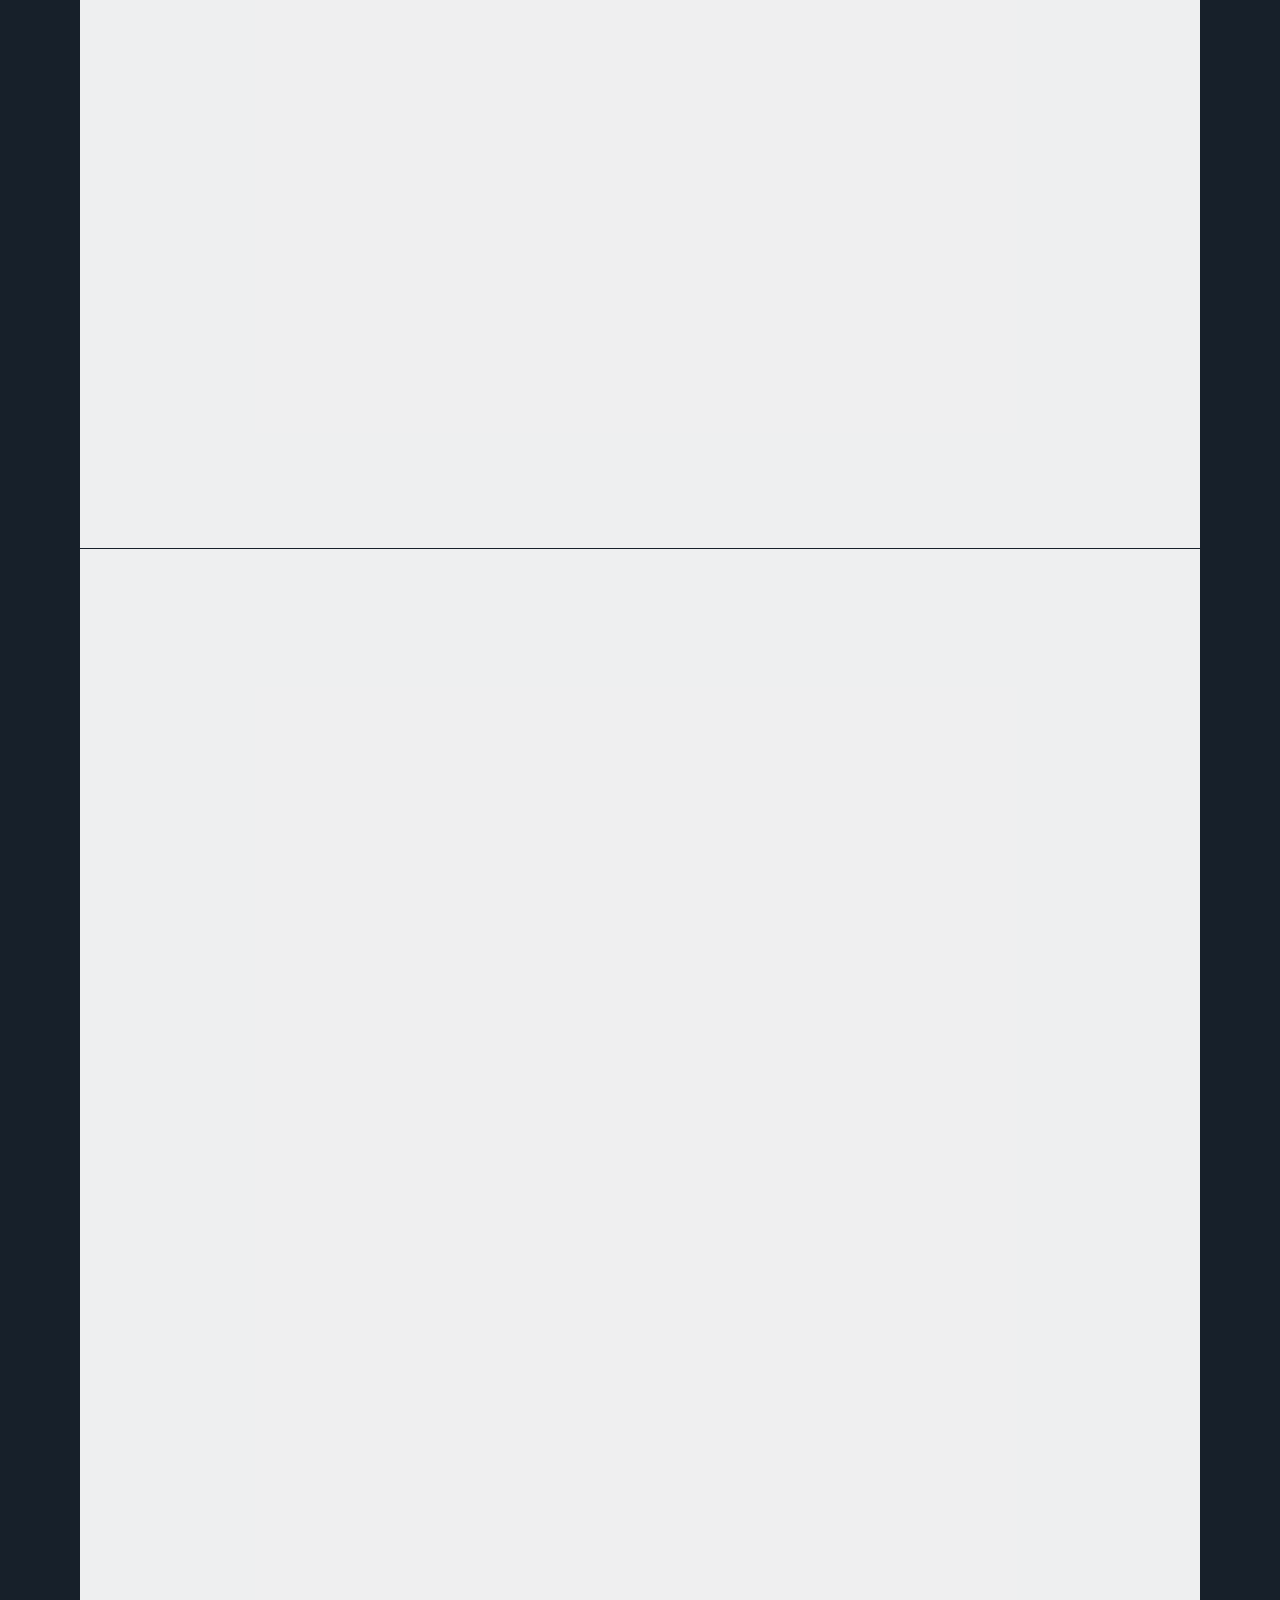
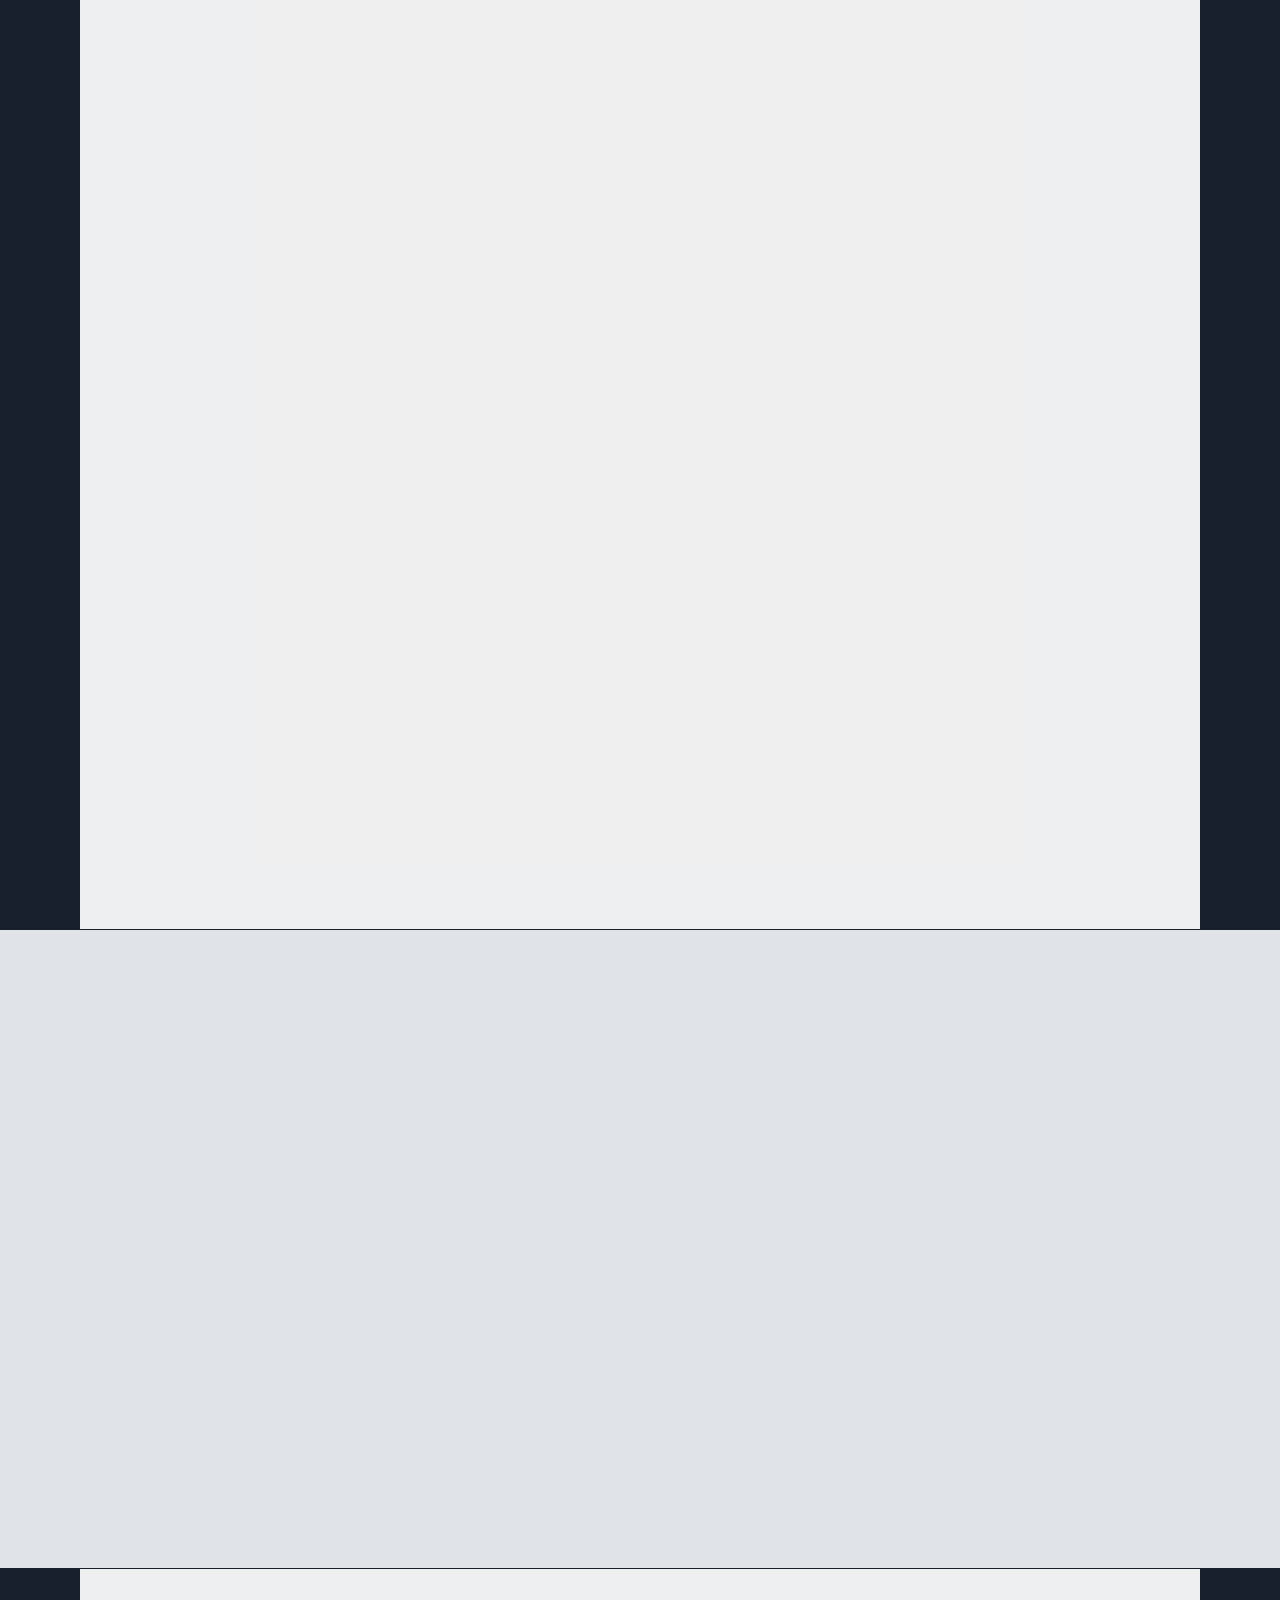
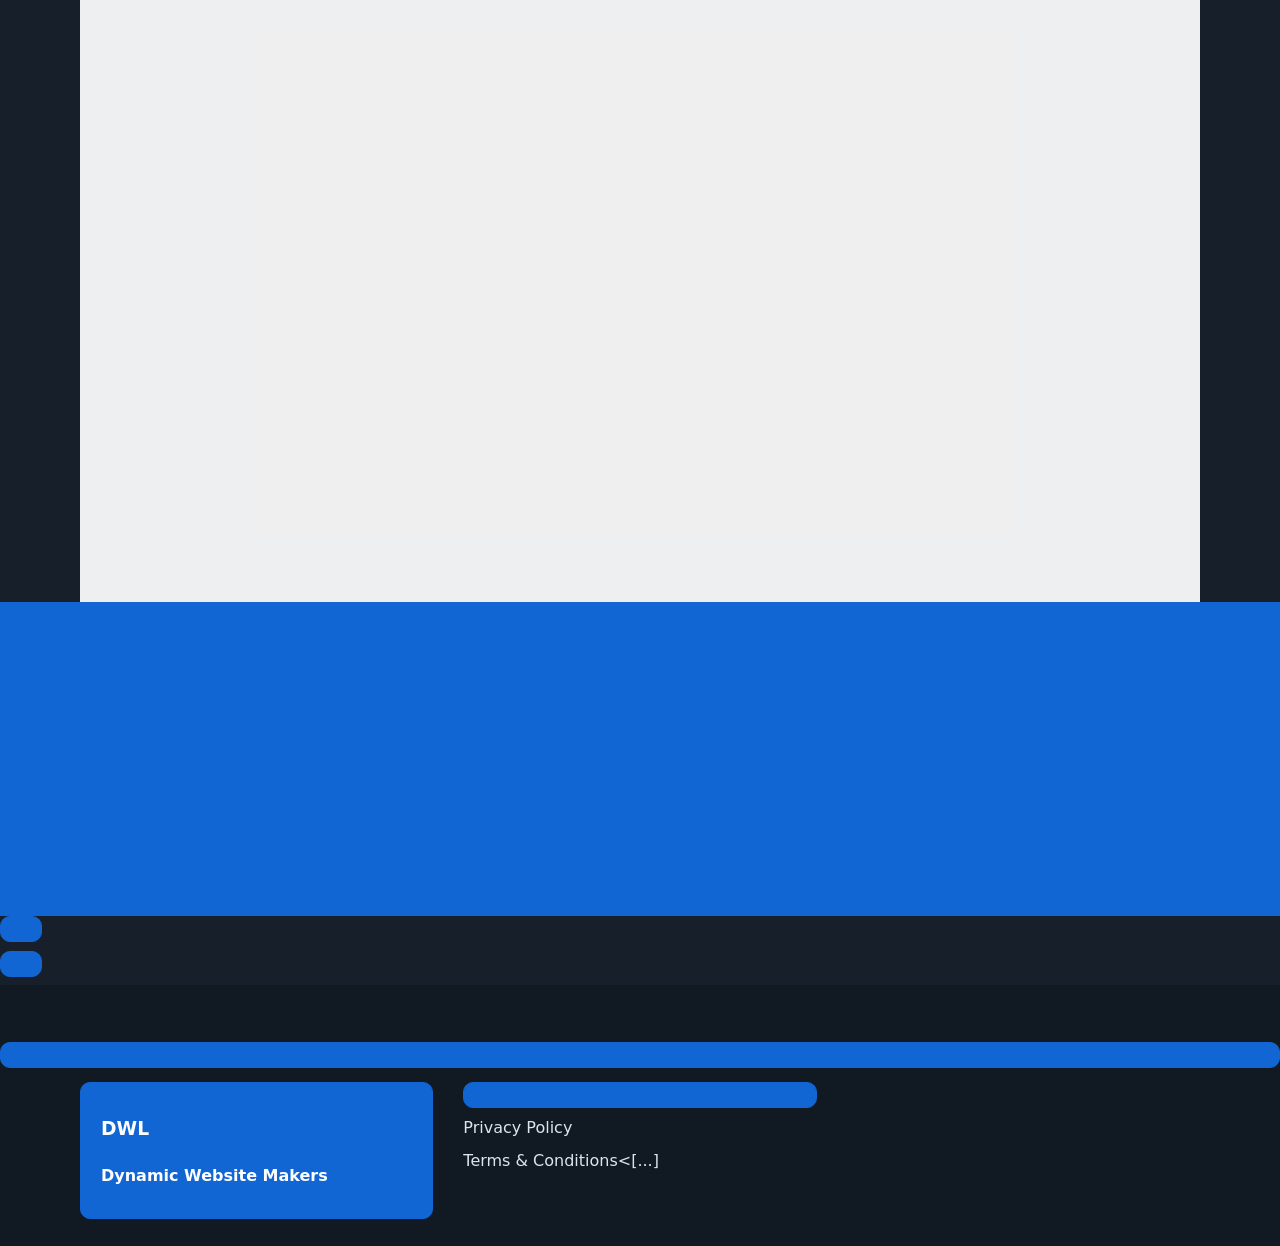
==== commit badf1fbf: "Reduce navigation size with responsive mobile menu" ====
--- a/index.html
+++ b/index.html
@@ -19,8 +19,11 @@
     <a class="brand" href="index.html"><span>DWL</span><small>Website Makers</small></a>
     <button class="menu-toggle" aria-label="Open menu">☰</button>
     <div class="nav-links">
-      <a href="index.html">Home</a><a href="about.html">About</a><a href="services.html">Services</a>
-      <a href="security.html">Security</a><a href="settings.html">Settings</a><a href="contact.html" class="btn small">Contact</a>
+      <a href="index.html">Home</a>
+      <a href="about.html">About</a>
+      <a href="services.html">Services</a>
+      <a href="security.html">Security</a>
+      <a href="contact.html" class="btn small">Contact</a>
     </div>
   </nav>
 </header>
@@ -53,18 +56,18 @@
     <p>Every website is built in stages so your visitors get a clear, fast and useful experience.</p>
   </div>
   <div class="how-it-works">
-    <article class="how-step reveal"><span class="step-number">1</span><h3>Tell us your idea</h3><p>You explain your business, services, audience, preferred pages, images, contact details and the main goal of the website.</p></article>
-    <article class="how-step reveal"><span class="step-number">2</span><h3>Plan the pages</h3><p>We organize the website into logical sections such as Home, About, Services, Gallery, Contact, FAQ, Privacy Policy and Terms.</p></article>
-    <article class="how-step reveal"><span class="step-number">3</span><h3>Design the experience</h3><p>We create a professional layout, readable content, navigation, calls-to-action and responsive sections that work on phones and computers.</p></article>
-    <article class="how-step reveal"><span class="step-number">4</span><h3>Add your content</h3><p>Your photos, videos, logo, business information and service descriptions are placed in the correct sections. Images can be stored in an organized images folder.</p></article>
-    <article class="how-step reveal"><span class="step-number">5</span><h3>Build interactive features</h3><p>HTML provides the structure, CSS controls the appearance, and JavaScript adds features such as mobile menus, FAQ animations, cookie controls and form checks.</p></article>
-    <article class="how-step reveal"><span class="step-number">6</span><h3>Test, secure and publish</h3><p>We check links, forms, mobile responsiveness, accessibility, loading performance and basic security essentials, then prepare the website for hosting and your domain.</p></article>
+    <article class="how-step reveal"><span class="step-number">1</span><h3>Tell us your idea</h3><p>You explain your business, services, audience, preferred pages, images, contact details and the [...]
+    <article class="how-step reveal"><span class="step-number">2</span><h3>Plan the pages</h3><p>We organize the website into logical sections such as Home, About, Services, Gallery, Contact, FAQ,[...]
+    <article class="how-step reveal"><span class="step-number">3</span><h3>Design the experience</h3><p>We create a professional layout, readable content, navigation, calls-to-action and responsiv[...]
+    <article class="how-step reveal"><span class="step-number">4</span><h3>Add your content</h3><p>Your photos, videos, logo, business information and service descriptions are placed in the correc[...]
+    <article class="how-step reveal"><span class="step-number">5</span><h3>Build interactive features</h3><p>HTML provides the structure, CSS controls the appearance, and JavaScript adds features [...]
+    <article class="how-step reveal"><span class="step-number">6</span><h3>Test, secure and publish</h3><p>We check links, forms, mobile responsiveness, accessibility, loading performance and basi[...]
   </div>
 </section>
 
 <section class="section alt">
   <div class="container split">
-    <div class="reveal"><p class="eyebrow">HOW WE BUILD</p><h2>From idea to a working website</h2><p>We move step by step: understand your goal, plan the pages, design the layout, add your content, build interactive features, test everything and prepare the website for publishing.</p><a href="services.html" class="text-link">See our process →</a></div>
+    <div class="reveal"><p class="eyebrow">HOW WE BUILD</p><h2>From idea to a working website</h2><p>We move step by step: understand your goal, plan the pages, design the layout, add your content[...]
     <div class="process reveal">
       <div><b>01</b><span>Plan</span></div><div><b>02</b><span>Design</span></div><div><b>03</b><span>Build</span></div><div><b>04</b><span>Test & Publish</span></div>
     </div>
@@ -86,12 +89,12 @@
 </section>
 
 <section class="cta">
-  <div class="container reveal"><h2>Ready to build your online presence?</h2><p>Tell DWL what you need and let's turn your idea into a professional website.</p><a class="btn" href="contact.html">Contact DWL</a></div>
+  <div class="container reveal"><h2>Ready to build your online presence?</h2><p>Tell DWL what you need and let's turn your idea into a professional website.</p><a class="btn" href="contact.html">C[...]
 </section>
 </main>
 
-<footer class="footer"><div class="container footer-grid"><div><h3>DWL</h3><p>Dynamic Website Makers</p></div><div><a href="privacy.html">Privacy Policy</a><a href="terms.html">Terms & Conditions</a><a href="security.html">Security</a></div><div><strong>Contact</strong><p>0977388313<br>drlldanny@gmail.com</p></div></div><div class="copyright">© <span id="year"></span> DWL. All rights reserved.</div></footer>
-<div id="cookie-banner" class="cookie"><p>We use essential cookies to remember your preferences and improve site functionality.</p><button id="accept-cookies" class="btn small">Accept</button><button id="decline-cookies" class="btn ghost small">Decline</button></div>
+<footer class="footer"><div class="container footer-grid"><div><h3>DWL</h3><p>Dynamic Website Makers</p></div><div><a href="privacy.html">Privacy Policy</a><a href="terms.html">Terms & Conditions<[...]
+<div id="cookie-banner" class="cookie"><p>We use essential cookies to remember your preferences and improve site functionality.</p><button id="accept-cookies" class="btn small">Accept</button><but[...]
 <script src="script.js"></script>
 </body>
 </html>
